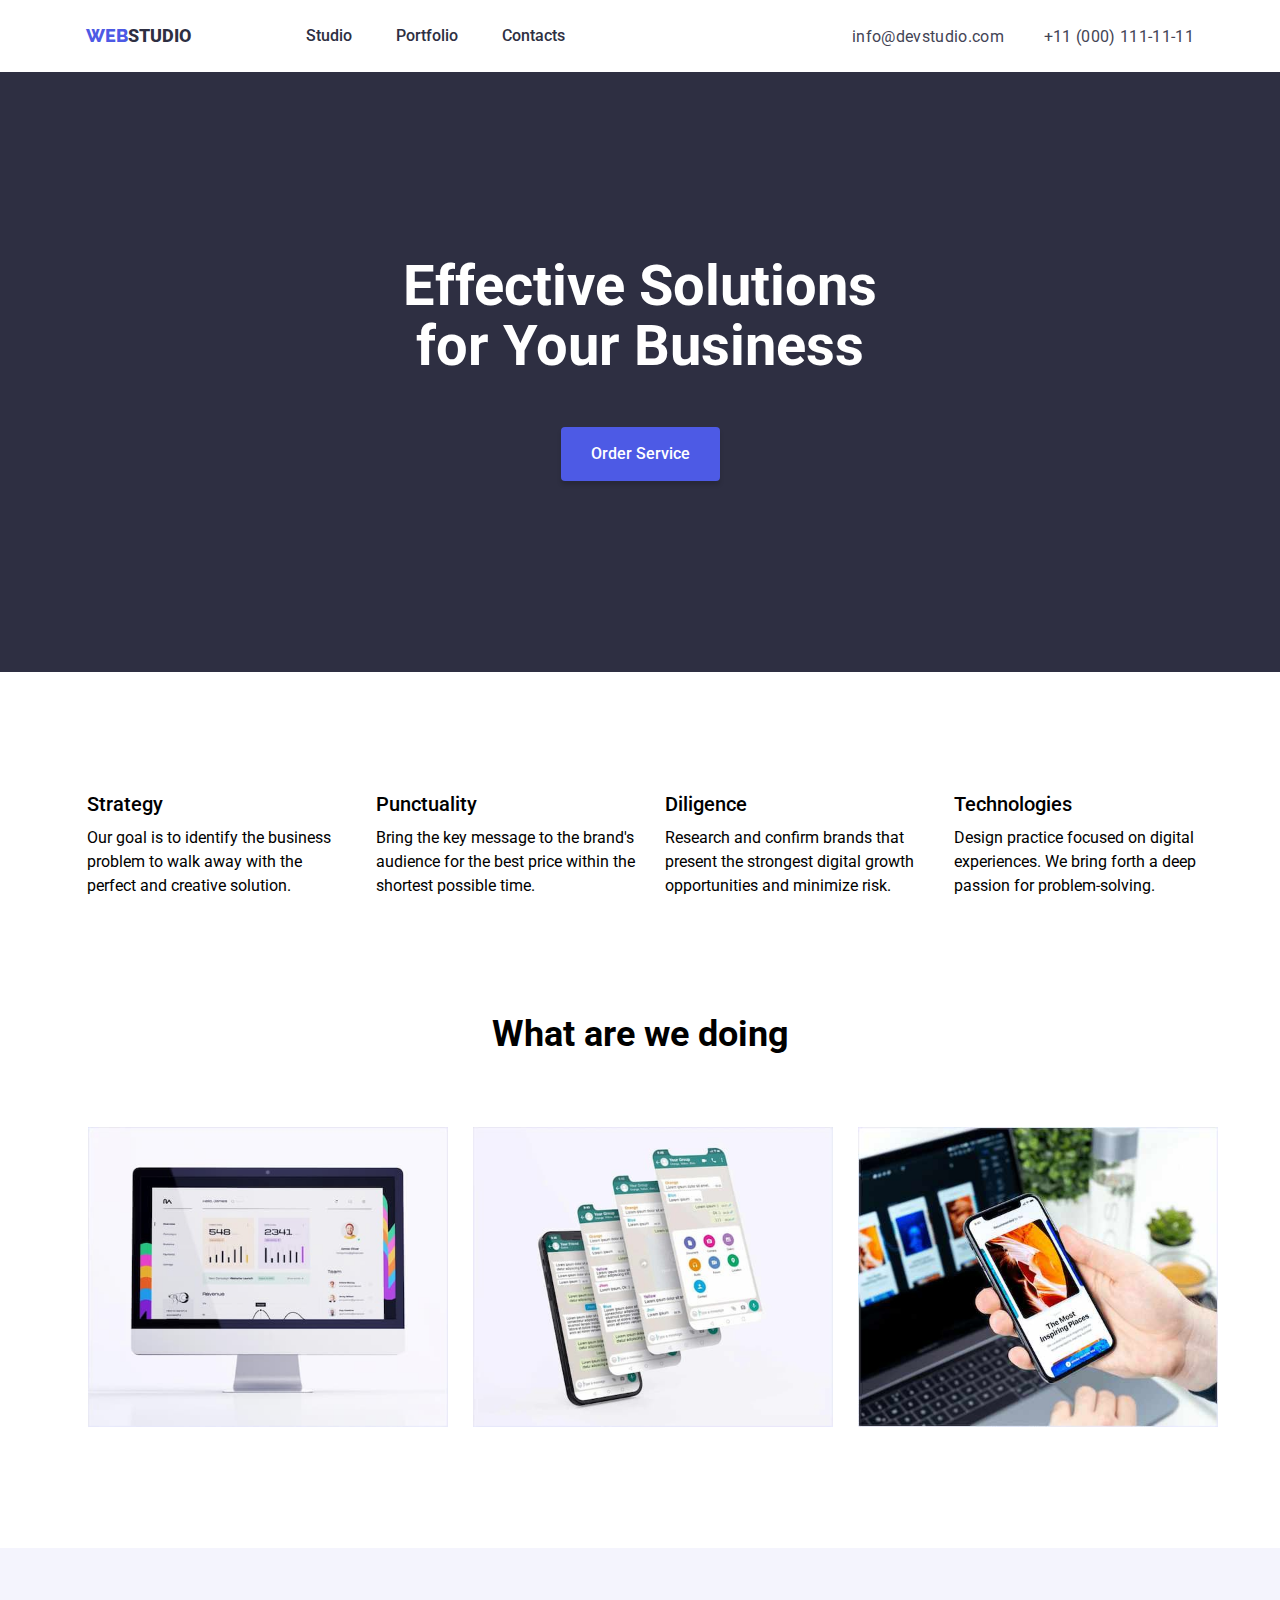
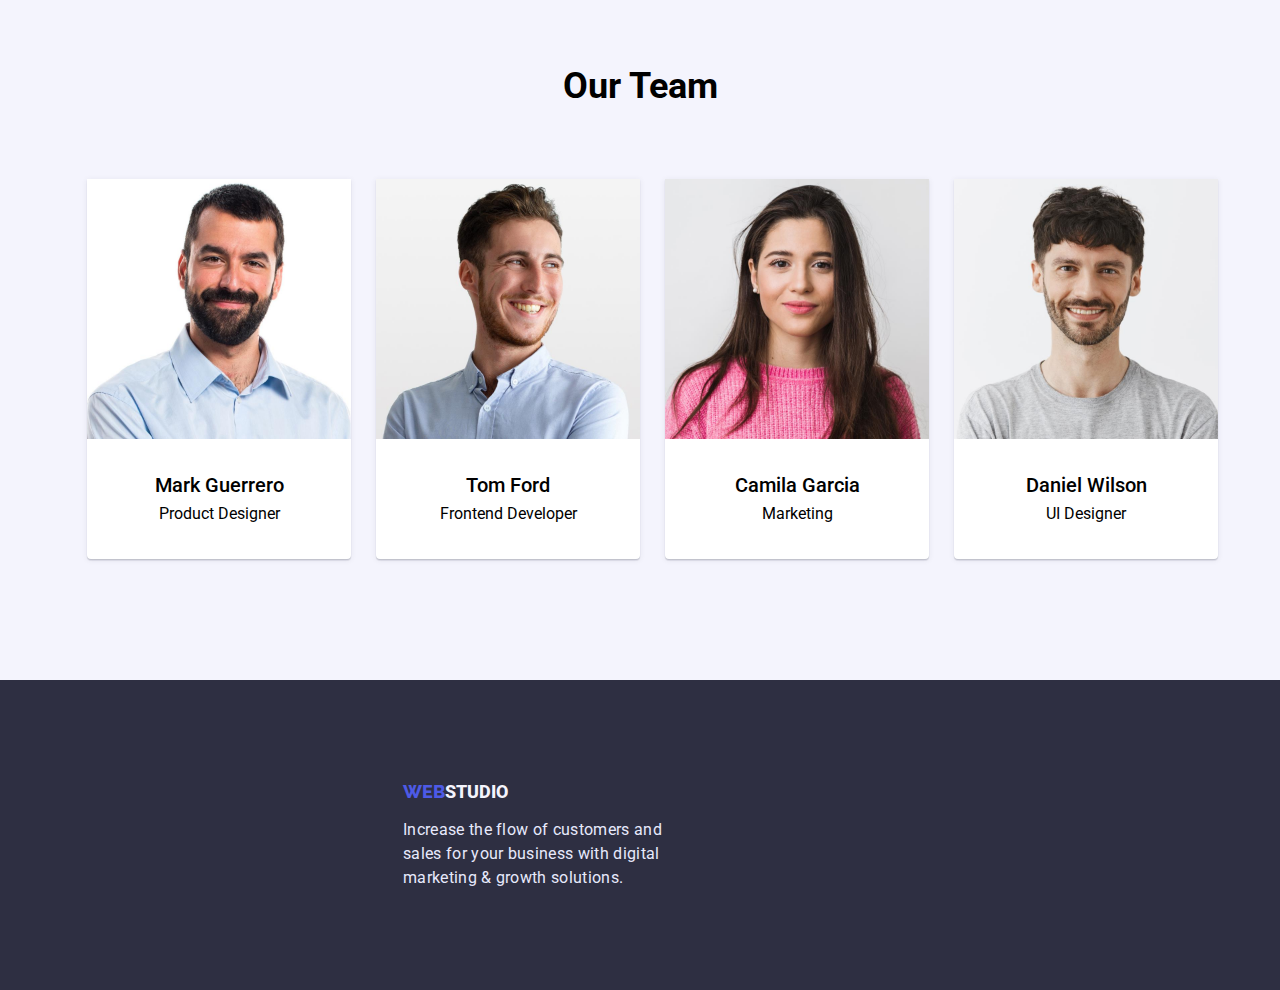
==== index.html @ 865a6005 "Add files via upload" ====
<!DOCTYPE html>
<html lang="en">
<head>
    <meta charset="UTF-8">
    <meta http-equiv="X-UA-Compatible" content="IE=edge">
    <meta name="viewport" content="width=device-width, initial-scale=1.0">
    <link href="https://fonts.googleapis.com/css2?family=Roboto:wght@400;500;700&display=swap" rel="stylesheet">
    <link href="https://fonts.googleapis.com/css2?family=Raleway:wght@800&display=swap" rel="stylesheet">
    <title>WebStudio</title>
    <link rel="stylesheet" href="style/style.css">
</head>
<body>
    <header class="webstudio-header">
        <nav class="webstudio-nav">
            <a class="webstudio-nav-logo" href="./index.html"><span class="webstudio-nav-link-color">WEB</span>STUDIO</a>
            <ul class="webstudio-header-menu">
                <li><a href="./index.html">Studio</a></li>
                <li><a href="./portfolio.html">Portfolio</a></li>
                <li><a href="">Contacts</a></li>
            </ul>
        </nav>
        <address class="webstudio-header-contant">
            <ul class="webstudio-header-contant-email-phone">
                <li><a href="mailto:info@devstudio.com">info@devstudio.com</a></li>
                <li><a href="tel:+110001111111">+11 (000) 111-11-11</a></li>
            </ul>
        </address>
    </header>
    <main>
        <section class="webstudio-service">
            <h1 class="webstudio-service-text">Effective Solutions for Your Business</h1>
            <button class="webstudio-service-button" type="button">Order Service</button>
        </section>
            <section class="webstudio-services">
                <h2 class="webstudio-services-title-section">Features</h2>
                    <ul class="webstudio-services-text">
                        <li class="webstudio-services-text-list">
                            <h3 class="webstudio-services-title">Strategy</h3>
                            <p class="webstudio-services-title-text">Our goal is to identify the business problem to walk away with the perfect and creative solution.</p>
                        </li>
                        <li class="webstudio-services-text-list">
                            <h3 class="webstudio-services-title">Punctuality</h3>
                            <p class="webstudio-services-title-text">Bring the key message to the brand's audience for the best price within the shortest possible time.</p>
                        </li>
                        <li class="webstudio-services-text-list">
                            <h3 class="webstudio-services-title">Diligence</h3>
                            <p class="webstudio-services-title-text">Research and confirm brands that present the strongest digital growth opportunities and minimize risk.</p>
                        </li>
                        <li class="webstudio-services-text-list">
                            <h3 class="webstudio-services-title">Technologies</h3>
                            <p class="webstudio-services-title-text">Design practice focused on digital experiences. We bring forth a deep passion for problem-solving.</p>
                        </li>
                    </ul>
            </section>
            <section class="webstudio-our-jobs">
                    <h2 class="webstudio-our-jobs-text">What are we doing</h2>
                <ul class="webstudio-our-jobs-images">
                    <li><img src="./images/img-1-(edited)-1.jpg" alt="Desktop-Mac" width="360"></li>
                    <li><img src="./images/img-2-(edited)-2.jpg" alt="Phone-with-screens" width="360"></li>
                    <li><img src="./images/img-3-(edited)-3.jpg" alt="IPhone" width="360"></li>
                </ul>
            </section>
            <section class="webstudio-our-team">
                    <h2 class="webstudio-our-team-title">Our Team</h2>
                        <ul class="webstudio-our-team-cards">
                            <li class="webstudio-our-team-cards-mark-guerrero">
                                <img src="./images/Mark-Guerrero-3.jpg" alt="Mark-Guerrero" width="264">
                                <h3 class="webstudio-our-team-cards-mark-guerrero-title">Mark Guerrero</h3>
                                <p class="webstudio-our-team-cards-mark-guerrero-text">Product Designer</p>
                            </li>
                            <li class="webstudio-our-team-cards-tom-ford">
                                <img src="./images/tom-ford-4.jpg" alt="Tom-Ford" width="264">
                                <h3 class="webstudio-our-team-cards-tom-ford-title">Tom Ford</h3>
                                <p class="webstudio-our-team-cards-tom-ford-text">Frontend Developer</p>
                            </li>
                            <li class="webstudio-our-team-cards-camila-garcia">
                                <img src="./images/Camila-Garcia-2.jpg" alt="Camila-Garcia" width="264">
                                <h3 class="webstudio-our-team-cards-camila-garcia-title">Camila Garcia</h3>
                                <p class="webstudio-our-team-cards-camila-garcia-text">Marketing</p>
                            </li>
                            <li class="webstudio-our-team-cards-daniel-wilson">
                                <img src="./images/Daniel-Wilson-1.jpg" alt="Daniel-Wilson" width="264">
                                <h3 class="webstudio-our-team-cards-daniel-wilson-title">Daniel Wilson</h3>
                                <p class="webstudio-our-team-cards-daniel-wilson-text">UI Designer</p>
                            </li>
                        </ul>
            </section>
    </main>

    <footer class="webstudio-footer">
        <a class="webstudio-footer-logo" href="./index.html"><span class="webstudio-footer-link-color">WEB</span>STUDIO</a>

        <p class="webstudio-footer-text">Increase the flow of customers and sales for your business with digital marketing & growth solutions.</p>
    </footer>

</body>

</html>
---- style/style.css ----
* {
    margin: 0;
    padding: 0;
    font-family: 'Roboto', sans-serif;
    text-decoration: none;
    list-style: none;
}

:root {
    --Primary-Brand: #4D5AE5;
    --Pressed-state: #404BBF;
    --Dark: #2E2F42;
    --Text: #434455;
    --Light: #F4F4FD;
    --White: #FFFFFF;
    --Accent: #E7E9FC;
    --Cloud: #F4F4FD;
}

/*Header*/

.webstudio-header {
    height: 72px;
    display: flex;
    justify-content: center;
    flex-wrap: wrap;
    align-self: center;
}

.webstudio-nav {
    display: flex;
    align-items: center;
}

.webstudio-header-menu {
    width: 361px;
    height: 24px;
    font-size: 16px;
    margin-left: 75px;
}

.webstudio-nav-logo {
    color: var(--Dark);
    font-style: normal;
    font-weight: 800;
    font-size: 18px;
    line-height: 1.33;
}

.webstudio-nav-link-color {
    color: var(--Primary-Brand);
    font-family: 'Raleway';
    font-style: normal;
    font-weight: 800;
    font-size: 18px;
    line-height: 1;
}

.webstudio-header-menu a {
    font-style: normal;
    font-weight: 500;
    font-size: 16px;
    line-height: 1.5;
    color: var(--Dark);
}

.webstudio-header-menu a:hover {
    cursor: pointer;
}

.webstudio-header-menu li {
    display: inline-block;
    padding-left: 40px;
}

.webstudio-header-contant-email-phone {
    display: flex;
    margin-left: 185px;
}

.webstudio-header-contant-email-phone li {
    padding-left: 40px;
    padding-top: 25px;
}

.webstudio-header-contant a {
    color: var(--Text);
    font-style: normal;
    font-weight: 400;
    font-size: 16px;
    line-height: 1.5;
    letter-spacing: 0.02em;
}

/*Effective Solutions for Your Business*/

.webstudio-service {
    display: flex;
    flex-direction: column;
    align-items: center;
    height: 600px;
    background: var(--Dark);
}

.webstudio-service-text {
    width: 496px;
    height: 120px;
    color: var(--White);
    font-style: normal;
    font-weight: 700;
    font-size: 56px;
    line-height: 1.07;
    margin-top: 185px;
    text-align: center;
}

.webstudio-service-button {
    border: none;
    outline: none;
    background: var(--Primary-Brand);
    color: var(--White);
    padding: 15px 30px;
    box-shadow: 0px 4px 4px rgba(0, 0, 0, 0.15);
    border-radius: 4px;
    font-style: normal;
    font-weight: 500;
    font-size: 16px;
    line-height: 1.5;
    margin-top: 50px;
}

.webstudio-service-button:hover,
.webstudio-service-button:focus {
    background: var(--Pressed-state);
    cursor: pointer;
}

/*Services*/

.webstudio-services {
    margin-top: 120px;
}

.webstudio-services-title-section {
    display: none;
    font-weight: 700;
    font-size: 36px;
    line-height: 1.11;
    letter-spacing: 0.02em;
    text-align: center;
}

.webstudio-services-title {
    font-weight: 500;
    font-size: 20px;
    line-height: 1.2;
}

.webstudio-services-title-text {
    font-style: normal;
    font-size: 16px;
    line-height: 1.5;
    padding-top: 10px;
}

.webstudio-services-text {
    display: flex;
    justify-content: center;
    font-weight: 400;
    font-size: 16px;
    margin-top: 70px;
}

.webstudio-services-text-list {
    width: 264px;
    height: 104px;
    padding-left: 25px;
}

/*Our jobs*/

.webstudio-our-jobs {
    margin-top: 120px;
    height: 412px;
}

.webstudio-our-jobs-text {
    font-style: normal;
    font-weight: 700;
    font-size: 36px;
    line-height: 1;
    text-align: center;
}

.webstudio-our-jobs-images {
    display: flex;
    justify-content: center;
    margin-top: 75px;
}

.webstudio-our-jobs-images img {
    padding-left: 25px;
}

/*Our team*/

.webstudio-our-team {
    margin-top: 100px;
}

.webstudio-our-team-cards {
    display: flex;
    justify-content: center;
    margin-top: 75px;
}

.webstudio-our-team-cards li {
    margin-left: 25px;
}

.webstudio-our-team-title {
    font-style: normal;
    font-weight: 700;
    font-size: 36px;
    line-height: 1;
    text-align: center;
    padding-top: 120px;
}

.webstudio-our-team {
    background: var(--Light);
    height: 732px;
    margin-top: 120px;
}

/*Mark Guerrero*/

.webstudio-our-team-cards-mark-guerrero {
    height: 380px;
    background: var(--White);
    box-shadow: 0px 1px 6px rgba(46, 47, 66, 0.08), 0px 1px 1px rgba(46, 47, 66, 0.16), 0px 2px 1px rgba(46, 47, 66, 0.08);
    border-radius: 0px 0px 4px 4px;
    text-align: center;
}

.webstudio-our-team-cards-mark-guerrero-title {
    font-style: normal;
    font-weight: 500;
    font-size: 20px;
    line-height: 1.2;
    padding-top: 30px;
}

.webstudio-our-team-cards-mark-guerrero-text {
    padding-top: 5px;
    font-style: normal;
    font-weight: 400;
    font-size: 16px;
    line-height: 1.5;
}

/*Tom Ford*/

.webstudio-our-team-cards-tom-ford {
    height: 380px;
    background: var(--White);
    box-shadow: 0px 1px 6px rgba(46, 47, 66, 0.08), 0px 1px 1px rgba(46, 47, 66, 0.16), 0px 2px 1px rgba(46, 47, 66, 0.08);
    border-radius: 0px 0px 4px 4px;
    text-align: center;
}

.webstudio-our-team-cards-tom-ford-title {
    font-style: normal;
    font-weight: 500;
    font-size: 20px;
    line-height: 1.2;
    padding-top: 30px;
}

.webstudio-our-team-cards-tom-ford-text {
    padding-top: 5px;
    font-style: normal;
    font-weight: 400;
    font-size: 16px;
    line-height: 1.5;
}

/*Camila Garcia*/

.webstudio-our-team-cards-camila-garcia {
    height: 380px;
    background: var(--White);
    box-shadow: 0px 1px 6px rgba(46, 47, 66, 0.08), 0px 1px 1px rgba(46, 47, 66, 0.16), 0px 2px 1px rgba(46, 47, 66, 0.08);
    border-radius: 0px 0px 4px 4px;
    text-align: center;
}

.webstudio-our-team-cards-camila-garcia-title {
    font-style: normal;
    font-weight: 500;
    font-size: 20px;
    line-height: 1.2;
    padding-top: 30px;
}

.webstudio-our-team-cards-camila-garcia-text {
    padding-top: 5px;
    font-style: normal;
    font-weight: 400;
    font-size: 16px;
    line-height: 1.5;
}

/*Daniel Wilson*/

.webstudio-our-team-cards-daniel-wilson {
    height: 380px;
    background: var(--White);
    box-shadow: 0px 1px 6px rgba(46, 47, 66, 0.08), 0px 1px 1px rgba(46, 47, 66, 0.16), 0px 2px 1px rgba(46, 47, 66, 0.08);
    border-radius: 0px 0px 4px 4px;
    text-align: center;
}

.webstudio-our-team-cards-daniel-wilson-title {
    font-style: normal;
    font-weight: 500;
    font-size: 20px;
    line-height: 1.2;
    padding-top: 30px;
}

.webstudio-our-team-cards-daniel-wilson-text {
    padding-top: 5px;
    font-style: normal;
    font-weight: 400;
    font-size: 16px;
    line-height: 1.5;
}

/*Footer*/

.webstudio-footer {
    height: 310px;
    background: var(--Dark);
    display: flex;
    flex-direction: column;
    justify-content: center;
    padding-left: 403px;
}

.webstudio-footer-logo {
    color: var(--Cloud);
    font-style: normal;
    font-weight: 800;
    font-size: 18px;
    line-height: 1.33;
}

.webstudio-footer-link-color {
    color: var(--Primary-Brand);
    font-family: 'Raleway';
    font-style: normal;
    font-weight: 800;
    font-size: 18px;
    line-height: 1;
}

.webstudio-footer-text {
    width: 264px;
    font-style: normal;
    font-weight: 400;
    font-size: 16px;
    line-height: 1.5;
    color: var(--Accent);
    padding-top: 15px;
    letter-spacing: 0.02em;
}
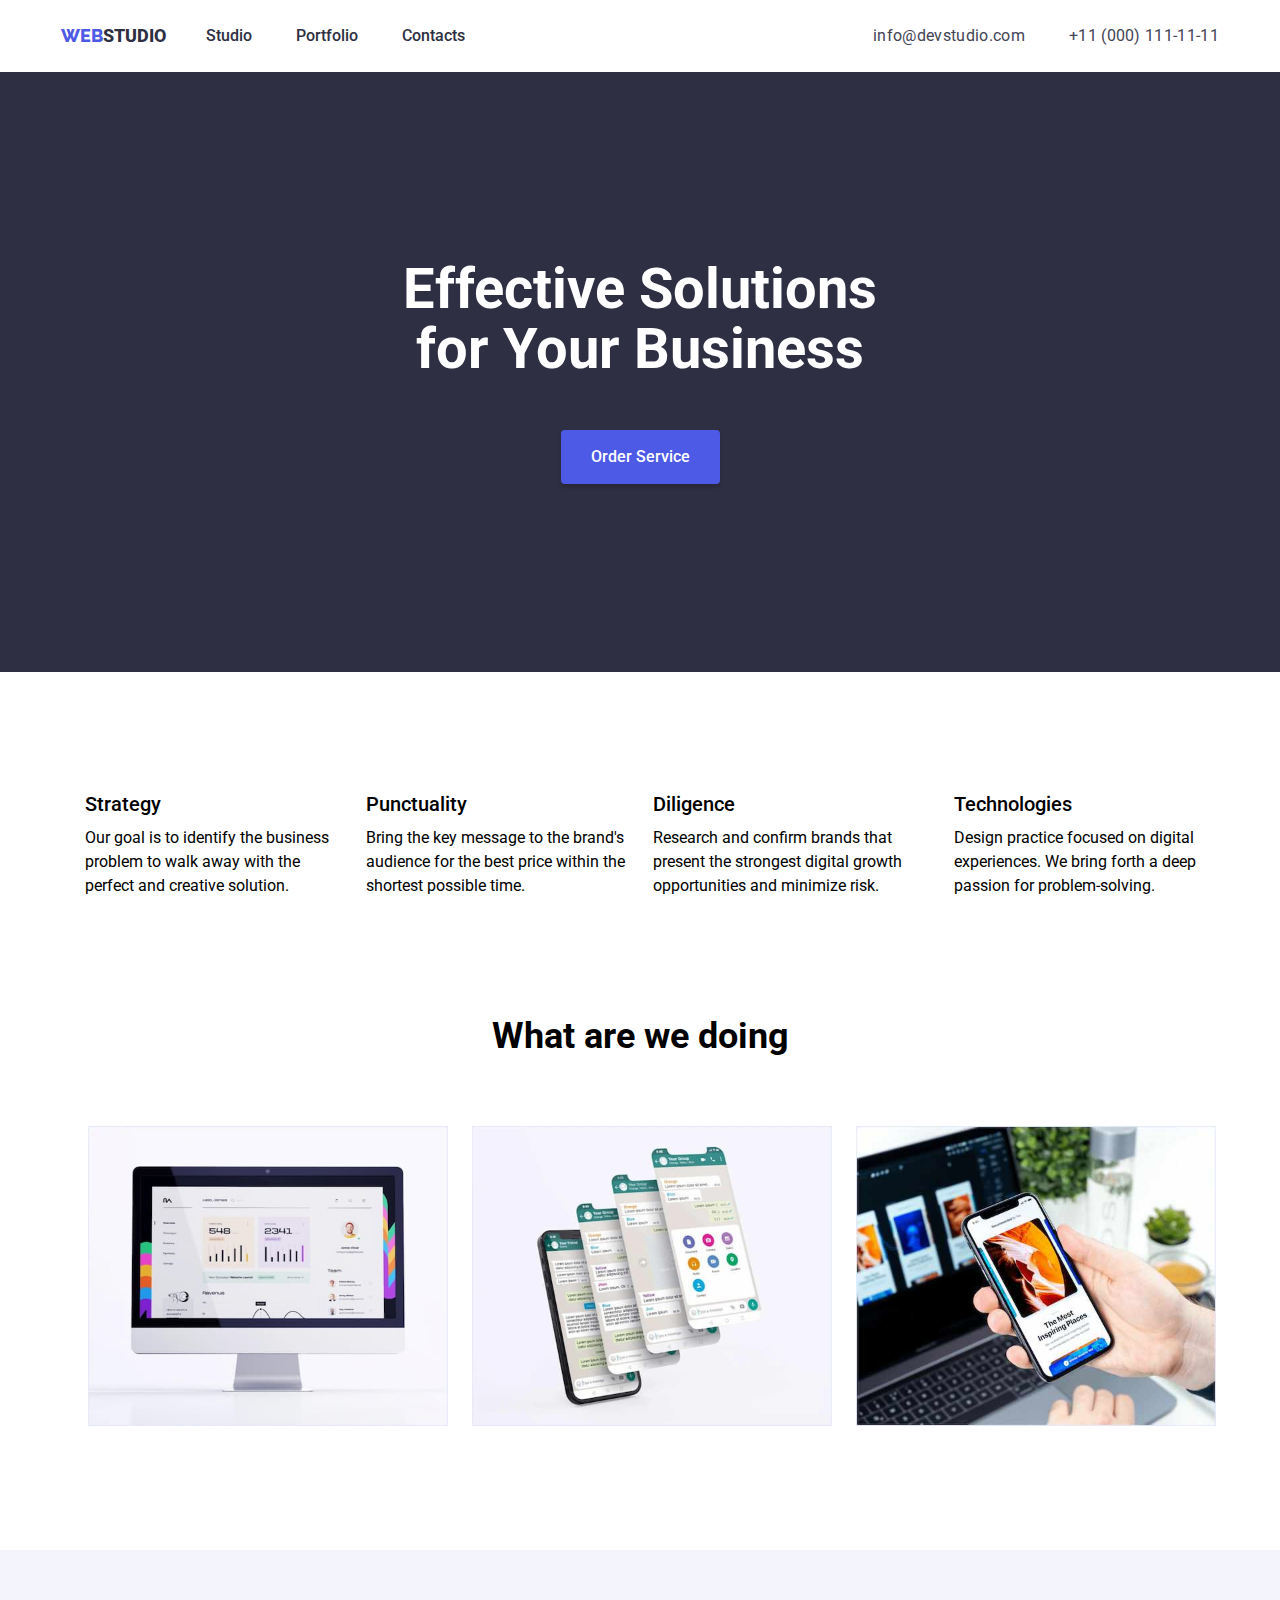
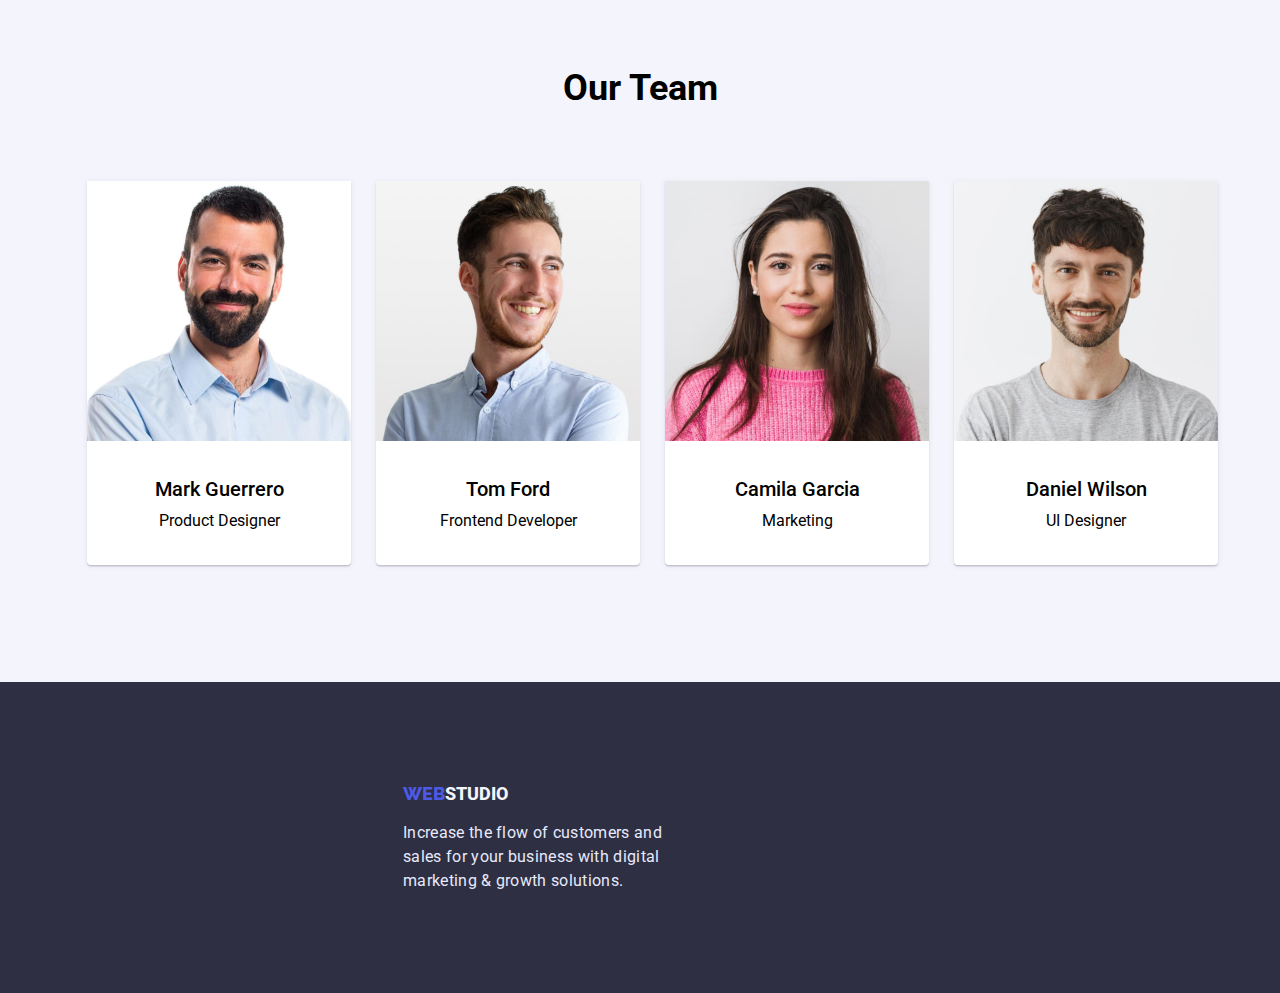
==== commit f8cd098a: "Update index.html" ====
--- a/index.html
+++ b/index.html
@@ -10,89 +10,108 @@
     <link rel="stylesheet" href="style/style.css">
 </head>
 <body>
-    <header class="webstudio-header">
-        <nav class="webstudio-nav">
-            <a class="webstudio-nav-logo" href="./index.html"><span class="webstudio-nav-link-color">WEB</span>STUDIO</a>
-            <ul class="webstudio-header-menu">
-                <li><a href="./index.html">Studio</a></li>
-                <li><a href="./portfolio.html">Portfolio</a></li>
-                <li><a href="">Contacts</a></li>
-            </ul>
-        </nav>
-        <address class="webstudio-header-contant">
-            <ul class="webstudio-header-contant-email-phone">
-                <li><a href="mailto:info@devstudio.com">info@devstudio.com</a></li>
-                <li><a href="tel:+110001111111">+11 (000) 111-11-11</a></li>
-            </ul>
-        </address>
-    </header>
+            <div class="webstudio-header-container">
+                <header class="webstudio-header">
+                    <nav class="webstudio-nav">
+                    <a class="webstudio-nav-logo" href="./index.html"><span class="webstudio-nav-link-color">WEB</span>STUDIO</a>
+                        <ul class="webstudio-header-menu">
+                            <li><a href="./index.html">Studio</a></li>
+                            <li><a href="./portfolio.html">Portfolio</a></li>
+                            <li><a href="">Contacts</a></li>
+                        </ul>
+                    </nav>
+                </header>
+                <address class="webstudio-header-contant">
+                    <ul>
+                        <li><a href="mailto:info@devstudio.com">info@devstudio.com</a></li>
+                        <li><a href="tel:+110001111111">+11 (000) 111-11-11</a></li>
+                    </ul>
+                </address>
+            </div>
     <main>
         <section class="webstudio-service">
-            <h1 class="webstudio-service-text">Effective Solutions for Your Business</h1>
-            <button class="webstudio-service-button" type="button">Order Service</button>
+            <div class="webstudio-service-container">
+                <h1 class="webstudio-service-text">Effective Solutions for Your Business</h1>
+                <button class="webstudio-service-button" type="button">Order Service</button>
+            </div>
         </section>
             <section class="webstudio-services">
-                <h2 class="webstudio-services-title-section">Features</h2>
-                    <ul class="webstudio-services-text">
-                        <li class="webstudio-services-text-list">
-                            <h3 class="webstudio-services-title">Strategy</h3>
-                            <p class="webstudio-services-title-text">Our goal is to identify the business problem to walk away with the perfect and creative solution.</p>
-                        </li>
-                        <li class="webstudio-services-text-list">
-                            <h3 class="webstudio-services-title">Punctuality</h3>
-                            <p class="webstudio-services-title-text">Bring the key message to the brand's audience for the best price within the shortest possible time.</p>
-                        </li>
-                        <li class="webstudio-services-text-list">
-                            <h3 class="webstudio-services-title">Diligence</h3>
-                            <p class="webstudio-services-title-text">Research and confirm brands that present the strongest digital growth opportunities and minimize risk.</p>
-                        </li>
-                        <li class="webstudio-services-text-list">
-                            <h3 class="webstudio-services-title">Technologies</h3>
-                            <p class="webstudio-services-title-text">Design practice focused on digital experiences. We bring forth a deep passion for problem-solving.</p>
-                        </li>
-                    </ul>
+                <h2 hidden class="webstudio-services-title-section">Features</h2>
+                    <div class="webstudio-services-container">
+                        <ul>
+                            <li class="webstudio-services-text-list">
+                                <h3 class="webstudio-services-title">Strategy</h3>
+                                <p class="webstudio-services-title-text">Our goal is to identify the business problem to walk away with the perfect and creative solution.</p>
+                            </li>
+                            <li class="webstudio-services-text-list">
+                                <h3 class="webstudio-services-title">Punctuality</h3>
+                                <p class="webstudio-services-title-text">Bring the key message to the brand's audience for the best price within the shortest possible time.</p>
+                            </li>
+                            <li class="webstudio-services-text-list">
+                                <h3 class="webstudio-services-title">Diligence</h3>
+                                <p class="webstudio-services-title-text">Research and confirm brands that present the strongest digital growth opportunities and minimize risk.</p>
+                            </li>
+                            <li class="webstudio-services-text-list">
+                                <h3 class="webstudio-services-title">Technologies</h3>
+                                <p class="webstudio-services-title-text">Design practice focused on digital experiences. We bring forth a deep passion for problem-solving.</p>
+                            </li>
+                        </ul>
+                    </div>
             </section>
             <section class="webstudio-our-jobs">
+                <div class="webstudio-our-jobs-container">
                     <h2 class="webstudio-our-jobs-text">What are we doing</h2>
-                <ul class="webstudio-our-jobs-images">
-                    <li><img src="./images/img-1-(edited)-1.jpg" alt="Desktop-Mac" width="360"></li>
-                    <li><img src="./images/img-2-(edited)-2.jpg" alt="Phone-with-screens" width="360"></li>
-                    <li><img src="./images/img-3-(edited)-3.jpg" alt="IPhone" width="360"></li>
-                </ul>
+                        <ul class="webstudio-our-jobs-images">
+                            <li><img src="./images/img-1-(edited)-1.jpg" alt="Desktop-Mac" width="360"></li>
+                            <li><img src="./images/img-2-(edited)-2.jpg" alt="Phone-with-screens" width="360"></li>
+                            <li><img src="./images/img-3-(edited)-3.jpg" alt="IPhone" width="360"></li>
+                        </ul>
+                </div>
             </section>
             <section class="webstudio-our-team">
+                <div class="webstudio-our-team-container">
                     <h2 class="webstudio-our-team-title">Our Team</h2>
                         <ul class="webstudio-our-team-cards">
-                            <li class="webstudio-our-team-cards-mark-guerrero">
+                            <li class="webstudio-our-team-cards-employee">
                                 <img src="./images/Mark-Guerrero-3.jpg" alt="Mark-Guerrero" width="264">
-                                <h3 class="webstudio-our-team-cards-mark-guerrero-title">Mark Guerrero</h3>
-                                <p class="webstudio-our-team-cards-mark-guerrero-text">Product Designer</p>
+                                <div class="webstudio-our-team-cards-employee-titles">
+                                    <h3 class="webstudio-our-team-cards-title-list">Mark Guerrero</h3>
+                                    <p class="webstudio-our-team-cards-text-list">Product Designer</p>
+                                </div>
                             </li>
-                            <li class="webstudio-our-team-cards-tom-ford">
+                            <li class="webstudio-our-team-cards-employee">
                                 <img src="./images/tom-ford-4.jpg" alt="Tom-Ford" width="264">
-                                <h3 class="webstudio-our-team-cards-tom-ford-title">Tom Ford</h3>
-                                <p class="webstudio-our-team-cards-tom-ford-text">Frontend Developer</p>
+                                <div class="webstudio-our-team-cards-employee-titles">
+                                    <h3 class="webstudio-our-team-cards-title-list">Tom Ford</h3>
+                                    <p class="webstudio-our-team-cards-text-list">Frontend Developer</p>
+                                </div>
                             </li>
-                            <li class="webstudio-our-team-cards-camila-garcia">
+                            <li class="webstudio-our-team-cards-employee">
                                 <img src="./images/Camila-Garcia-2.jpg" alt="Camila-Garcia" width="264">
-                                <h3 class="webstudio-our-team-cards-camila-garcia-title">Camila Garcia</h3>
-                                <p class="webstudio-our-team-cards-camila-garcia-text">Marketing</p>
+                                <div class="webstudio-our-team-cards-employee-titles">
+                                    <h3 class="webstudio-our-team-cards-title-list">Camila Garcia</h3>
+                                    <p class="webstudio-our-team-cards-text-list">Marketing</p>
+                                </div>
                             </li>
-                            <li class="webstudio-our-team-cards-daniel-wilson">
+                            <li class="webstudio-our-team-cards-employee">
                                 <img src="./images/Daniel-Wilson-1.jpg" alt="Daniel-Wilson" width="264">
-                                <h3 class="webstudio-our-team-cards-daniel-wilson-title">Daniel Wilson</h3>
-                                <p class="webstudio-our-team-cards-daniel-wilson-text">UI Designer</p>
+                                <div class="webstudio-our-team-cards-employee-titles">
+                                    <h3 class="webstudio-our-team-cards-title-list">Daniel Wilson</h3>
+                                    <p class="webstudio-our-team-cards-text-list">UI Designer</p>
+                                </div>
                             </li>
                         </ul>
+                </div>
             </section>
     </main>
 
     <footer class="webstudio-footer">
-        <a class="webstudio-footer-logo" href="./index.html"><span class="webstudio-footer-link-color">WEB</span>STUDIO</a>
-
-        <p class="webstudio-footer-text">Increase the flow of customers and sales for your business with digital marketing & growth solutions.</p>
+        <div class="webstudio-footer-container">
+            <a class="webstudio-footer-logo" href="./index.html"><span class="webstudio-footer-link-color">WEB</span>STUDIO</a>
+            <p class="webstudio-footer-text">Increase the flow of customers and sales for your business with digital marketing & growth solutions.</p>
+        </div>
     </footer>
 
 </body>
 
-</html>+</html>
--- a/style/style.css
+++ b/style/style.css
@@ -19,24 +19,25 @@
 
 /*Header*/
 
+.webstudio-header-container {
+    width: 1158px;
+    margin: auto;
+    display: flex;
+    flex-direction: row;
+    justify-content: center;
+    align-items: center;
+}
+
 .webstudio-header {
-    height: 72px;
-    display: flex;
-    justify-content: center;
-    flex-wrap: wrap;
-    align-self: center;
+    padding: 24px 0;
 }
 
 .webstudio-nav {
     display: flex;
-    align-items: center;
-}
-
-.webstudio-header-menu {
-    width: 361px;
-    height: 24px;
-    font-size: 16px;
-    margin-left: 75px;
+}
+
+.webstudio-nav li {
+    display: inline-block;
 }
 
 .webstudio-nav-logo {
@@ -64,25 +65,25 @@
     color: var(--Dark);
 }
 
-.webstudio-header-menu a:hover {
+.webstudio-header-menu a:hover,
+.webstudio-header-menu a:focus {
+    color: var(--Pressed-state);
     cursor: pointer;
 }
 
 .webstudio-header-menu li {
+    padding-left: 40px;
+}
+
+.webstudio-header-contant {
+    margin-left: auto;
+}
+
+.webstudio-header-contant li {
     display: inline-block;
     padding-left: 40px;
 }
 
-.webstudio-header-contant-email-phone {
-    display: flex;
-    margin-left: 185px;
-}
-
-.webstudio-header-contant-email-phone li {
-    padding-left: 40px;
-    padding-top: 25px;
-}
-
 .webstudio-header-contant a {
     color: var(--Text);
     font-style: normal;
@@ -92,25 +93,37 @@
     letter-spacing: 0.02em;
 }
 
+.webstudio-header-contant a:hover,
+.webstudio-header-contant a:focus {
+    color: var(--Pressed-state);
+    cursor: pointer;
+}
+
 /*Effective Solutions for Your Business*/
 
 .webstudio-service {
     display: flex;
     flex-direction: column;
     align-items: center;
-    height: 600px;
     background: var(--Dark);
+    padding: 188px 0;
+}
+
+.webstudio-service-container {
+    width: 1158px;
+    display: flex;
+    justify-content: center;
+    align-items: center;
+    flex-direction: column;
 }
 
 .webstudio-service-text {
     width: 496px;
-    height: 120px;
     color: var(--White);
     font-style: normal;
     font-weight: 700;
     font-size: 56px;
     line-height: 1.07;
-    margin-top: 185px;
     text-align: center;
 }
 
@@ -137,17 +150,12 @@
 
 /*Services*/
 
-.webstudio-services {
+.webstudio-services-container ul {
+    width: 1158px;
+    display: flex;
+    justify-content: center;
+    margin: auto;
     margin-top: 120px;
-}
-
-.webstudio-services-title-section {
-    display: none;
-    font-weight: 700;
-    font-size: 36px;
-    line-height: 1.11;
-    letter-spacing: 0.02em;
-    text-align: center;
 }
 
 .webstudio-services-title {
@@ -160,28 +168,31 @@
     font-style: normal;
     font-size: 16px;
     line-height: 1.5;
-    padding-top: 10px;
+    margin-top: 10px;
 }
 
 .webstudio-services-text {
-    display: flex;
-    justify-content: center;
     font-weight: 400;
     font-size: 16px;
     margin-top: 70px;
 }
 
 .webstudio-services-text-list {
-    width: 264px;
-    height: 104px;
-    padding-left: 25px;
+    margin-left: 24px;
 }
 
 /*Our jobs*/
+
+.webstudio-our-jobs-container {
+    width: 1158px;
+    display: flex;
+    flex-direction: column;
+    justify-content: center;
+    margin: auto;
+}
 
 .webstudio-our-jobs {
     margin-top: 120px;
-    height: 412px;
 }
 
 .webstudio-our-jobs-text {
@@ -195,11 +206,11 @@
 .webstudio-our-jobs-images {
     display: flex;
     justify-content: center;
-    margin-top: 75px;
+    margin-top: 72px;
 }
 
 .webstudio-our-jobs-images img {
-    padding-left: 25px;
+    margin-left: 24px;
 }
 
 /*Our team*/
@@ -233,114 +244,50 @@
     margin-top: 120px;
 }
 
-/*Mark Guerrero*/
-
-.webstudio-our-team-cards-mark-guerrero {
-    height: 380px;
+/*Our team*/
+
+.webstudio-our-team-container {
+    width: 1158px;
+    display: flex;
+    flex-direction: column;
+    margin: auto;
+}
+
+.webstudio-our-team-cards-employee {
     background: var(--White);
-    box-shadow: 0px 1px 6px rgba(46, 47, 66, 0.08), 0px 1px 1px rgba(46, 47, 66, 0.16), 0px 2px 1px rgba(46, 47, 66, 0.08);
+    box-shadow: 0px 1px 6px rgba(46, 47, 66, 0.08),
+                0px 1px 1px rgba(46, 47, 66, 0.16),
+                0px 2px 1px rgba(46, 47, 66, 0.08);
     border-radius: 0px 0px 4px 4px;
     text-align: center;
 }
 
-.webstudio-our-team-cards-mark-guerrero-title {
+.webstudio-our-team-cards-title-list {
     font-style: normal;
     font-weight: 500;
     font-size: 20px;
     line-height: 1.2;
-    padding-top: 30px;
-}
-
-.webstudio-our-team-cards-mark-guerrero-text {
-    padding-top: 5px;
+}
+
+.webstudio-our-team-cards-text-list {
+    margin-top: 8px;
     font-style: normal;
     font-weight: 400;
     font-size: 16px;
     line-height: 1.5;
 }
 
-/*Tom Ford*/
-
-.webstudio-our-team-cards-tom-ford {
-    height: 380px;
-    background: var(--White);
-    box-shadow: 0px 1px 6px rgba(46, 47, 66, 0.08), 0px 1px 1px rgba(46, 47, 66, 0.16), 0px 2px 1px rgba(46, 47, 66, 0.08);
-    border-radius: 0px 0px 4px 4px;
-    text-align: center;
-}
-
-.webstudio-our-team-cards-tom-ford-title {
-    font-style: normal;
-    font-weight: 500;
-    font-size: 20px;
-    line-height: 1.2;
-    padding-top: 30px;
-}
-
-.webstudio-our-team-cards-tom-ford-text {
-    padding-top: 5px;
-    font-style: normal;
-    font-weight: 400;
-    font-size: 16px;
-    line-height: 1.5;
-}
-
-/*Camila Garcia*/
-
-.webstudio-our-team-cards-camila-garcia {
-    height: 380px;
-    background: var(--White);
-    box-shadow: 0px 1px 6px rgba(46, 47, 66, 0.08), 0px 1px 1px rgba(46, 47, 66, 0.16), 0px 2px 1px rgba(46, 47, 66, 0.08);
-    border-radius: 0px 0px 4px 4px;
-    text-align: center;
-}
-
-.webstudio-our-team-cards-camila-garcia-title {
-    font-style: normal;
-    font-weight: 500;
-    font-size: 20px;
-    line-height: 1.2;
-    padding-top: 30px;
-}
-
-.webstudio-our-team-cards-camila-garcia-text {
-    padding-top: 5px;
-    font-style: normal;
-    font-weight: 400;
-    font-size: 16px;
-    line-height: 1.5;
-}
-
-/*Daniel Wilson*/
-
-.webstudio-our-team-cards-daniel-wilson {
-    height: 380px;
-    background: var(--White);
-    box-shadow: 0px 1px 6px rgba(46, 47, 66, 0.08), 0px 1px 1px rgba(46, 47, 66, 0.16), 0px 2px 1px rgba(46, 47, 66, 0.08);
-    border-radius: 0px 0px 4px 4px;
-    text-align: center;
-}
-
-.webstudio-our-team-cards-daniel-wilson-title {
-    font-style: normal;
-    font-weight: 500;
-    font-size: 20px;
-    line-height: 1.2;
-    padding-top: 30px;
-}
-
-.webstudio-our-team-cards-daniel-wilson-text {
-    padding-top: 5px;
-    font-style: normal;
-    font-weight: 400;
-    font-size: 16px;
-    line-height: 1.5;
+.webstudio-our-team-cards-employee-titles {
+    padding: 32px 16px 32px 16px;
 }
 
 /*Footer*/
+.webstudio-footer-container {
+    width: 264px;
+    padding: 100px 0px 100px 0px;
+}
 
 .webstudio-footer {
-    height: 310px;
     background: var(--Dark);
     display: flex;
     flex-direction: column;
@@ -366,7 +313,6 @@
 }
 
 .webstudio-footer-text {
-    width: 264px;
     font-style: normal;
     font-weight: 400;
     font-size: 16px;
@@ -374,4 +320,4 @@
     color: var(--Accent);
     padding-top: 15px;
     letter-spacing: 0.02em;
-}+}
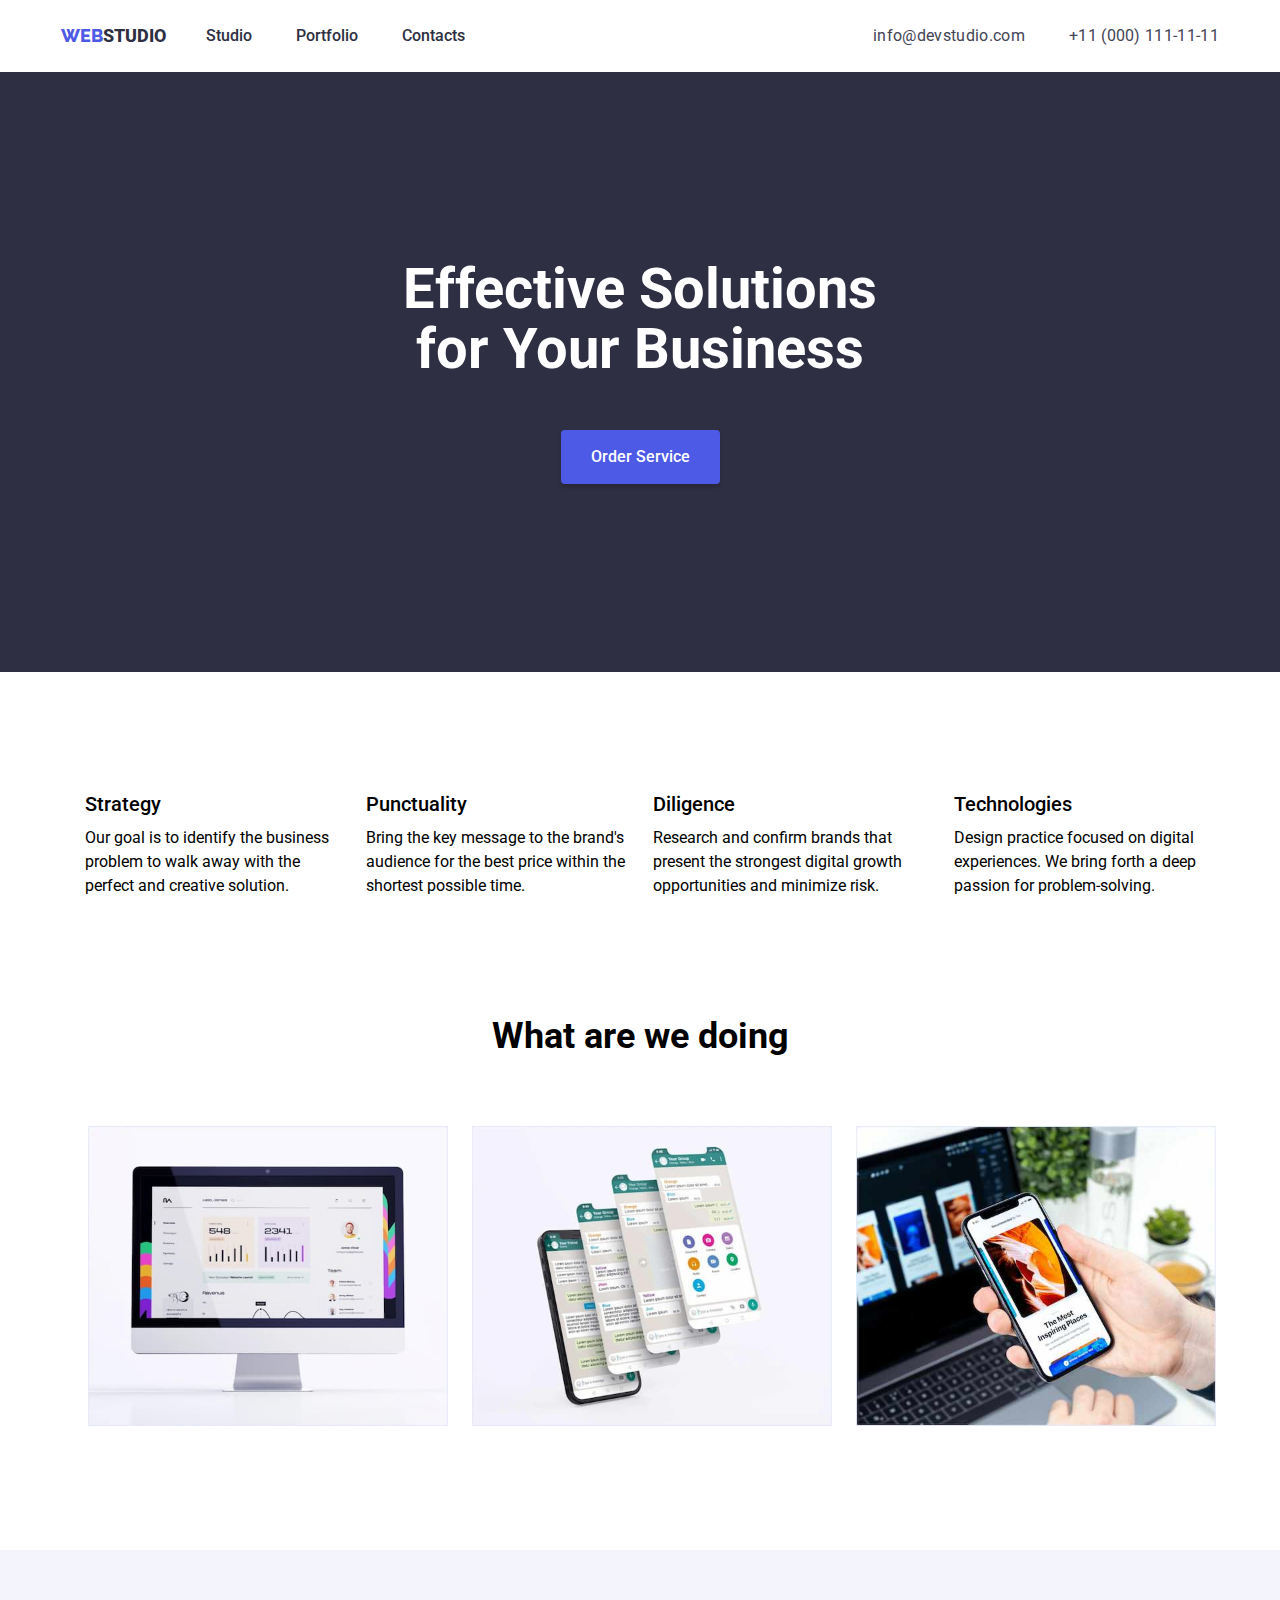
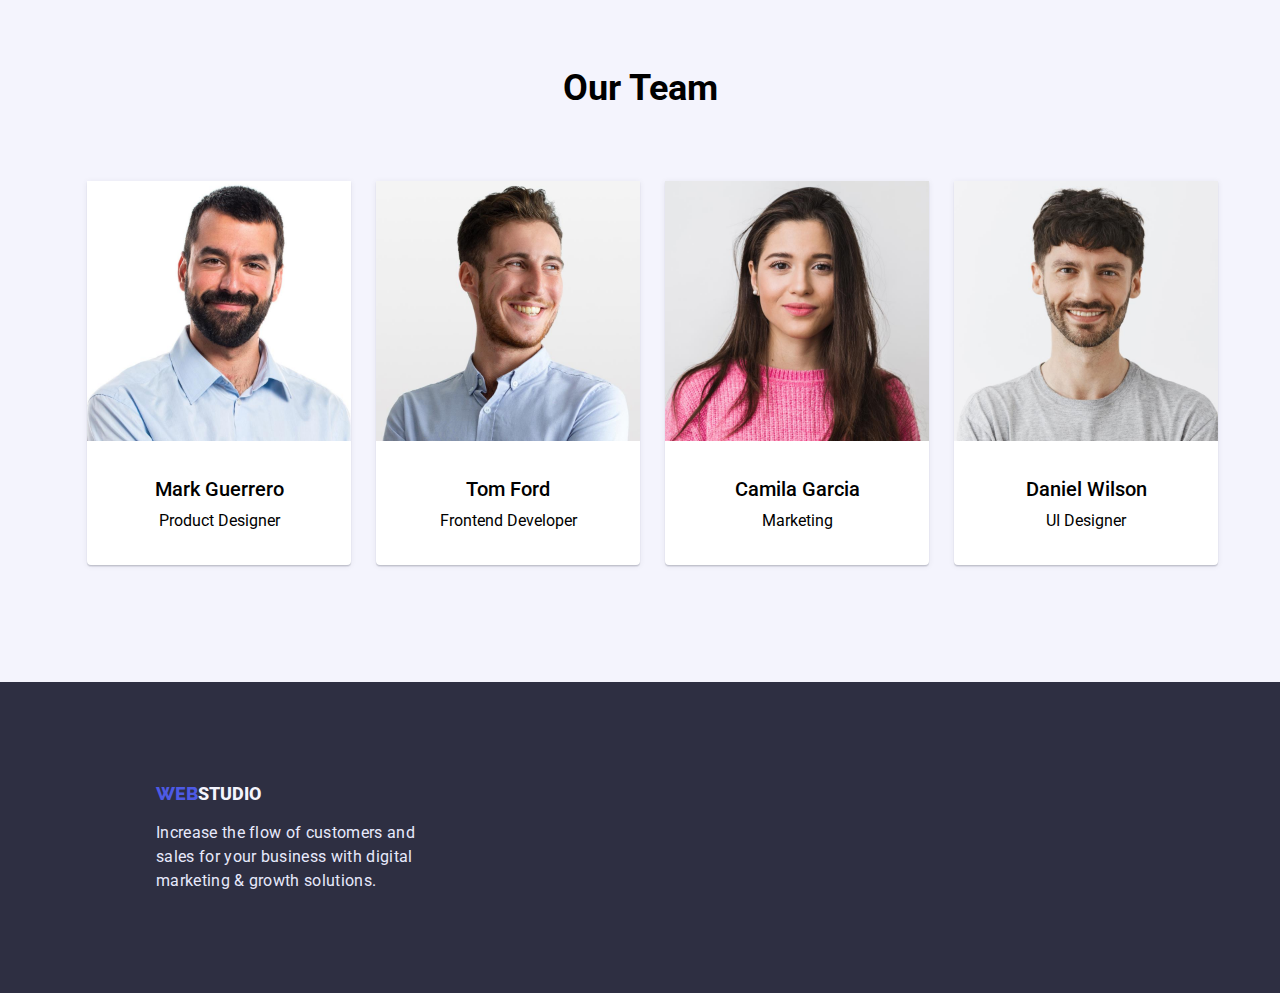
==== commit 7b006f16: "Add files via upload" ====
--- a/index.html
+++ b/index.html
@@ -10,24 +10,24 @@
     <link rel="stylesheet" href="style/style.css">
 </head>
 <body>
-            <div class="webstudio-header-container">
-                <header class="webstudio-header">
-                    <nav class="webstudio-nav">
-                    <a class="webstudio-nav-logo" href="./index.html"><span class="webstudio-nav-link-color">WEB</span>STUDIO</a>
-                        <ul class="webstudio-header-menu">
-                            <li><a href="./index.html">Studio</a></li>
-                            <li><a href="./portfolio.html">Portfolio</a></li>
-                            <li><a href="">Contacts</a></li>
-                        </ul>
-                    </nav>
-                </header>
+    <header class="webstudio-header">
+        <div class="webstudio-header-container">
+            <nav class="webstudio-nav">
+                <a class="webstudio-nav-logo" href="./index.html"><span class="webstudio-nav-link-color">WEB</span>STUDIO</a>
+                <ul class="webstudio-header-menu">
+                    <li><a href="./index.html">Studio</a></li>
+                    <li><a href="./portfolio.html">Portfolio</a></li>
+                    <li><a href="">Contacts</a></li>
+                </ul>
                 <address class="webstudio-header-contant">
                     <ul>
                         <li><a href="mailto:info@devstudio.com">info@devstudio.com</a></li>
                         <li><a href="tel:+110001111111">+11 (000) 111-11-11</a></li>
                     </ul>
                 </address>
-            </div>
+            </nav>
+        </div>
+    </header>
     <main>
         <section class="webstudio-service">
             <div class="webstudio-service-container">
@@ -107,11 +107,13 @@
 
     <footer class="webstudio-footer">
         <div class="webstudio-footer-container">
-            <a class="webstudio-footer-logo" href="./index.html"><span class="webstudio-footer-link-color">WEB</span>STUDIO</a>
-            <p class="webstudio-footer-text">Increase the flow of customers and sales for your business with digital marketing & growth solutions.</p>
+            <div class="webstudio-footer-container-style">
+                <a class="webstudio-footer-logo" href="./index.html"><span class="webstudio-footer-link-color">WEB</span>STUDIO</a>
+                <p class="webstudio-footer-text">Increase the flow of customers and sales for your business with digital marketing & growth solutions.</p>
+            </div>
         </div>
     </footer>
 
 </body>
 
-</html>
+</html>--- a/style/style.css
+++ b/style/style.css
@@ -21,11 +21,10 @@
 
 .webstudio-header-container {
     width: 1158px;
-    margin: auto;
-    display: flex;
-    flex-direction: row;
-    justify-content: center;
-    align-items: center;
+    margin-left: auto;
+    margin-right: auto;
+    padding-left: 15px;
+    padding-right: 15px;
 }
 
 .webstudio-header {
@@ -282,17 +281,14 @@
 }
 
 /*Footer*/
+
 .webstudio-footer-container {
     width: 264px;
-    padding: 100px 0px 100px 0px;
+    padding: 100px 0px 100px 156px;
 }
 
 .webstudio-footer {
     background: var(--Dark);
-    display: flex;
-    flex-direction: column;
-    justify-content: center;
-    padding-left: 403px;
 }
 
 .webstudio-footer-logo {
@@ -320,4 +316,4 @@
     color: var(--Accent);
     padding-top: 15px;
     letter-spacing: 0.02em;
-}
+}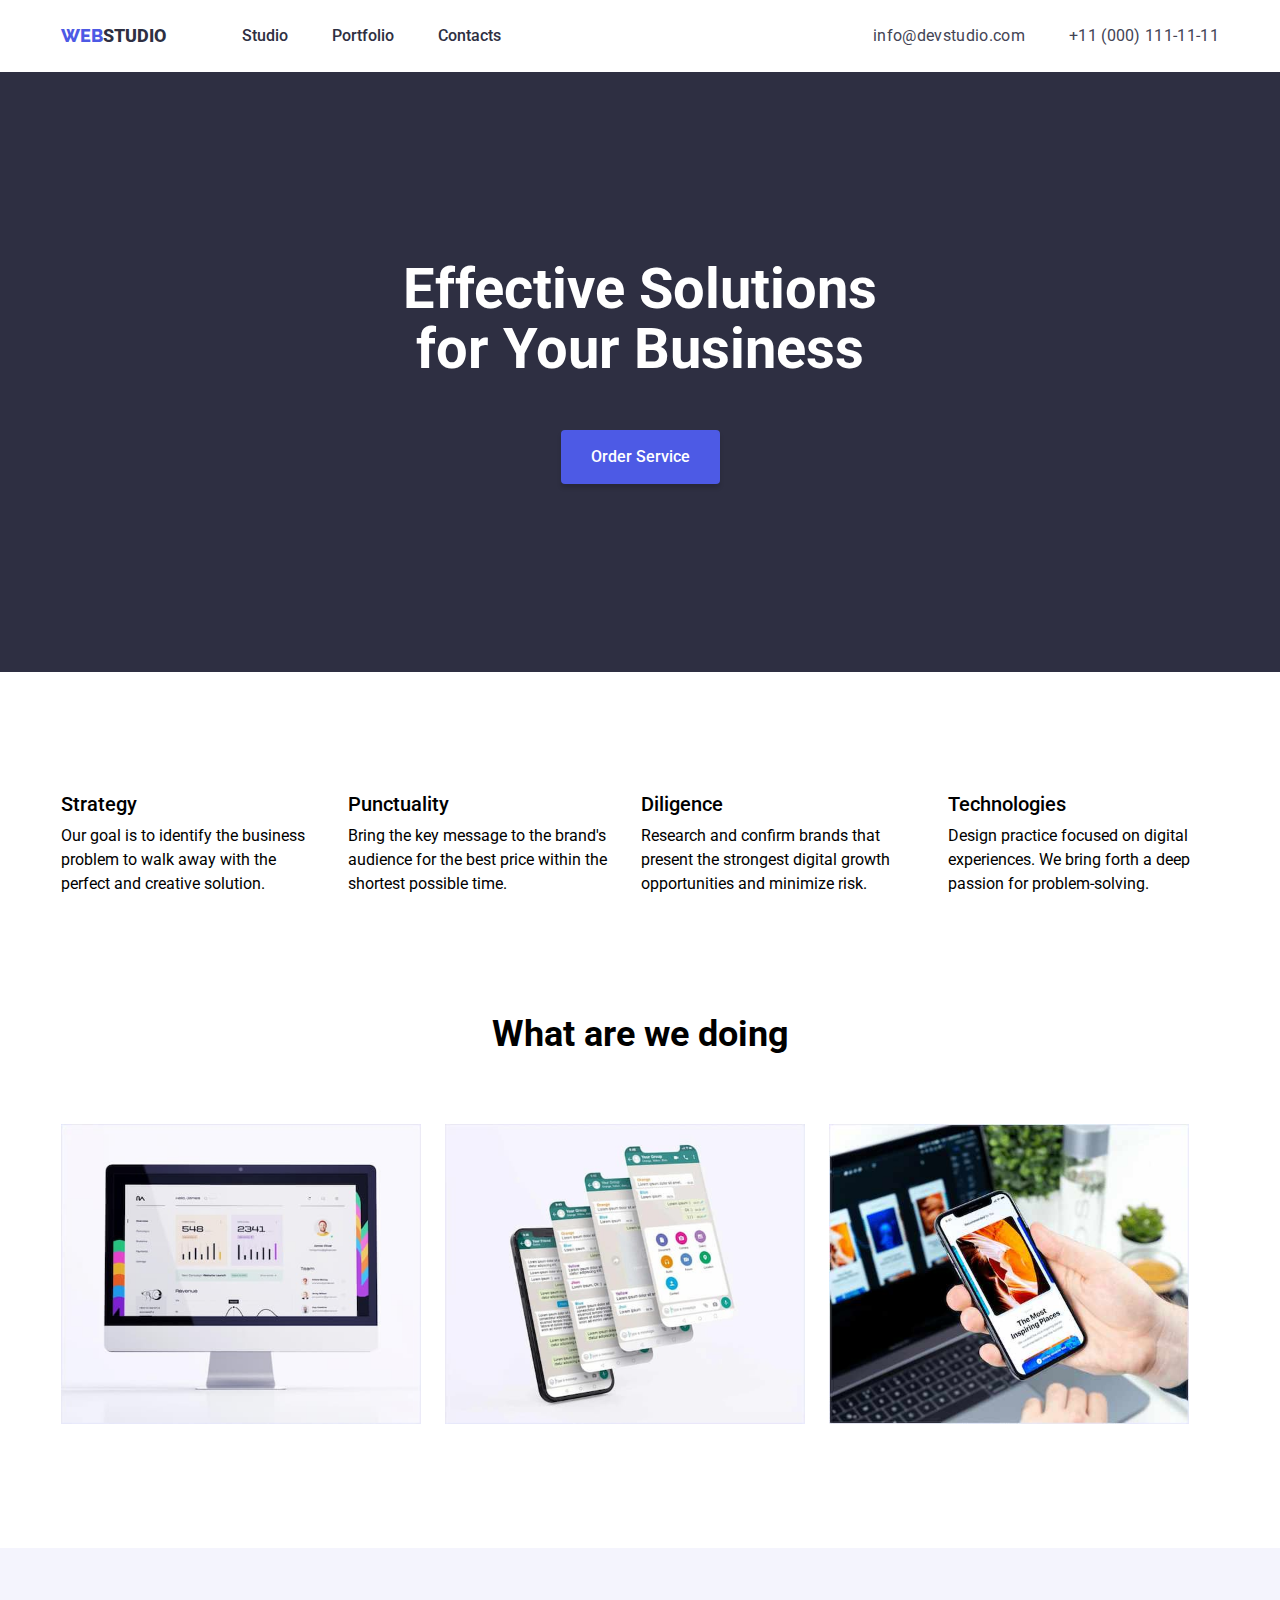
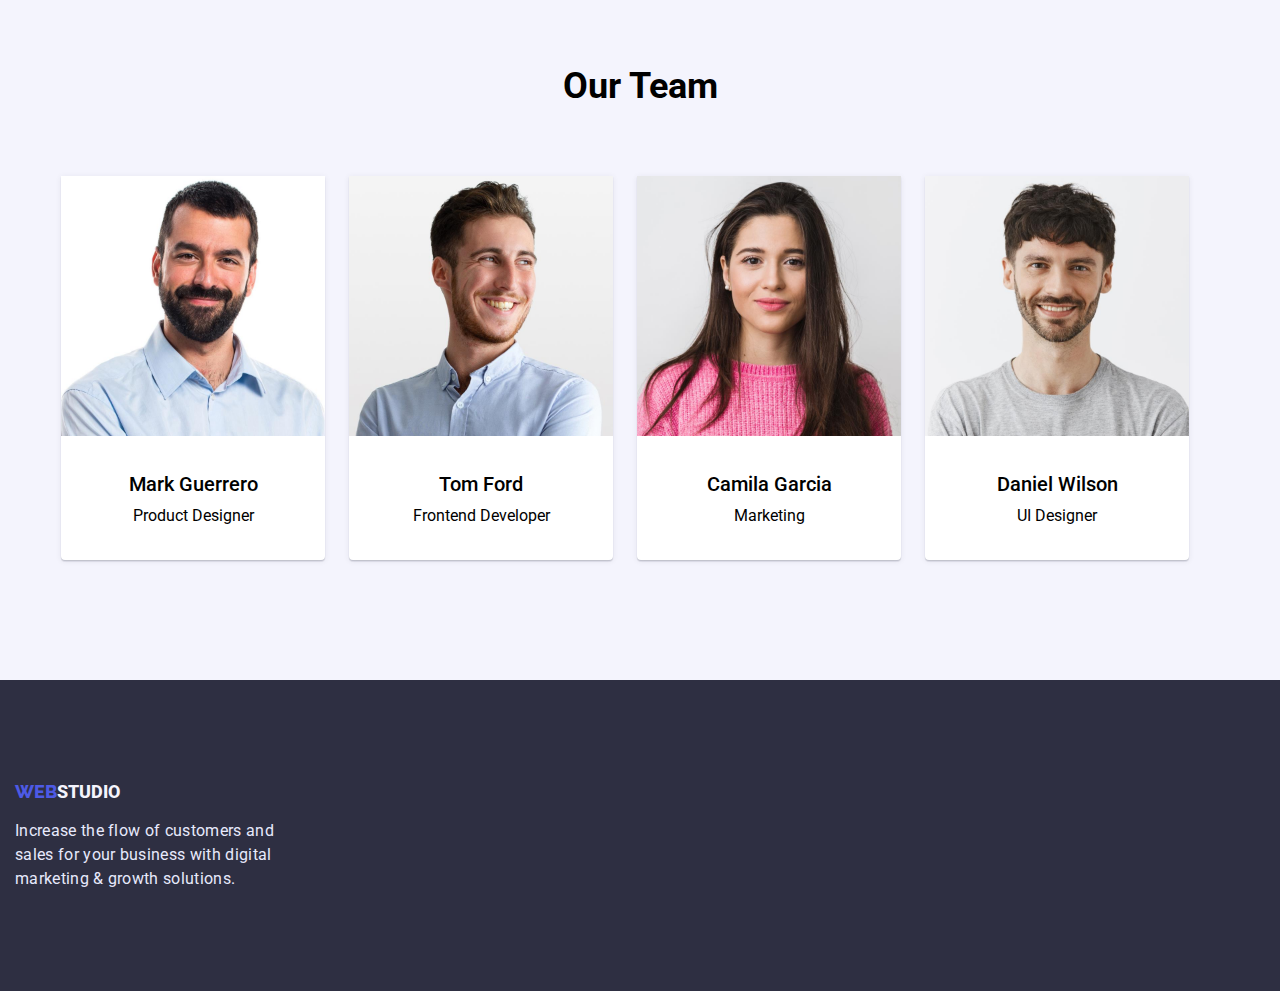
==== commit ca33ba97: "errors correction" ====
--- a/index.html
+++ b/index.html
@@ -61,7 +61,7 @@
             <section class="webstudio-our-jobs">
                 <div class="webstudio-our-jobs-container">
                     <h2 class="webstudio-our-jobs-text">What are we doing</h2>
-                        <ul class="webstudio-our-jobs-images">
+                        <ul>
                             <li><img src="./images/img-1-(edited)-1.jpg" alt="Desktop-Mac" width="360"></li>
                             <li><img src="./images/img-2-(edited)-2.jpg" alt="Phone-with-screens" width="360"></li>
                             <li><img src="./images/img-3-(edited)-3.jpg" alt="IPhone" width="360"></li>
--- a/style/style.css
+++ b/style/style.css
@@ -25,6 +25,7 @@
     margin-right: auto;
     padding-left: 15px;
     padding-right: 15px;
+    margin: 0 auto;
 }
 
 .webstudio-header {
@@ -37,6 +38,7 @@
 
 .webstudio-nav li {
     display: inline-block;
+    margin: 0px 0px 0px 40px;
 }
 
 .webstudio-nav-logo {
@@ -54,6 +56,10 @@
     font-weight: 800;
     font-size: 18px;
     line-height: 1;
+}
+
+.webstudio-header-menu {
+    margin-left: 76px;
 }
 
 .webstudio-header-menu a {
@@ -71,7 +77,11 @@
 }
 
 .webstudio-header-menu li {
-    padding-left: 40px;
+    margin-left: 40px;
+}
+
+.webstudio-header-menu li:first-child {
+    margin-left: 0px;
 }
 
 .webstudio-header-contant {
@@ -80,7 +90,7 @@
 
 .webstudio-header-contant li {
     display: inline-block;
-    padding-left: 40px;
+    margin-left: 40px;
 }
 
 .webstudio-header-contant a {
@@ -96,6 +106,10 @@
 .webstudio-header-contant a:focus {
     color: var(--Pressed-state);
     cursor: pointer;
+}
+
+.webstudio-header-contant li:first-child {
+    margin-left: 0px;
 }
 
 /*Effective Solutions for Your Business*/
@@ -149,12 +163,28 @@
 
 /*Services*/
 
+.webstudio-services {
+    margin-top: 120px;
+}
+
+.webstudio-services-container {
+    width: 1158px;
+    padding-left: 15px;
+    padding-right: 15px;
+    margin-left: auto;
+    margin-right: auto;
+}
+
 .webstudio-services-container ul {
-    width: 1158px;
-    display: flex;
-    justify-content: center;
-    margin: auto;
-    margin-top: 120px;
+    display: flex;
+}
+
+.webstudio-services-container li {
+    display: inline-block;
+}
+
+.webstudio-services-container li:first-child {
+    margin-left: 0px;
 }
 
 .webstudio-services-title {
@@ -167,7 +197,7 @@
     font-style: normal;
     font-size: 16px;
     line-height: 1.5;
-    margin-top: 10px;
+    margin-top: 8px;
 }
 
 .webstudio-services-text {
@@ -182,16 +212,25 @@
 
 /*Our jobs*/
 
-.webstudio-our-jobs-container {
-    width: 1158px;
-    display: flex;
-    flex-direction: column;
-    justify-content: center;
-    margin: auto;
-}
-
 .webstudio-our-jobs {
     margin-top: 120px;
+}
+
+.webstudio-our-jobs-container {
+    width: 1158px;
+    padding-left: 15px;
+    padding-right: 15px;
+    margin-left: auto;
+    margin-right: auto;
+}
+
+.webstudio-our-jobs-container ul {
+    display: flex;
+    margin-top: 72px;
+}
+
+.webstudio-our-jobs-container li {
+    margin-left: 24px;
 }
 
 .webstudio-our-jobs-text {
@@ -202,30 +241,26 @@
     text-align: center;
 }
 
-.webstudio-our-jobs-images {
-    display: flex;
-    justify-content: center;
-    margin-top: 72px;
-}
-
-.webstudio-our-jobs-images img {
-    margin-left: 24px;
+.webstudio-our-jobs-container li:first-child {
+    margin-left: 0px;
 }
 
 /*Our team*/
 
 .webstudio-our-team {
     margin-top: 100px;
-}
-
-.webstudio-our-team-cards {
-    display: flex;
-    justify-content: center;
+    background: var(--Light);
+    height: 732px;
+    margin-top: 120px;
+}
+
+.webstudio-our-team-container {
+    width: 1158px;
     margin-top: 75px;
-}
-
-.webstudio-our-team-cards li {
-    margin-left: 25px;
+    padding-left: 15px;
+    padding-right: 15px;
+    margin-left: auto;
+    margin-right: auto;
 }
 
 .webstudio-our-team-title {
@@ -237,19 +272,14 @@
     padding-top: 120px;
 }
 
-.webstudio-our-team {
-    background: var(--Light);
-    height: 732px;
-    margin-top: 120px;
-}
-
-/*Our team*/
-
-.webstudio-our-team-container {
-    width: 1158px;
-    display: flex;
-    flex-direction: column;
-    margin: auto;
+.webstudio-our-team-cards {
+    width: 264px;
+    display: flex;
+    margin-top: 72px;
+}
+
+.webstudio-our-team-cards li {
+    margin-left: 24px;
 }
 
 .webstudio-our-team-cards-employee {
@@ -277,18 +307,29 @@
 }
 
 .webstudio-our-team-cards-employee-titles {
-    padding: 32px 16px 32px 16px;
+    padding: 32px 16px;
+}
+
+.webstudio-our-team-cards li:first-child {
+    margin-left: 0px;
 }
 
 /*Footer*/
-
-.webstudio-footer-container {
-    width: 264px;
-    padding: 100px 0px 100px 156px;
-}
 
 .webstudio-footer {
     background: var(--Dark);
+    padding-left: 15px;
+    padding-right: 15px;
+    margin-left: auto;
+    margin-right: auto;
+}
+
+.webstudio-footer-container {
+    padding: 100px 0px 100px 0px;
+}
+
+.webstudio-footer-container-style {
+    width: 264px;
 }
 
 .webstudio-footer-logo {
@@ -314,6 +355,6 @@
     font-size: 16px;
     line-height: 1.5;
     color: var(--Accent);
-    padding-top: 15px;
+    margin-top: 15px;
     letter-spacing: 0.02em;
 }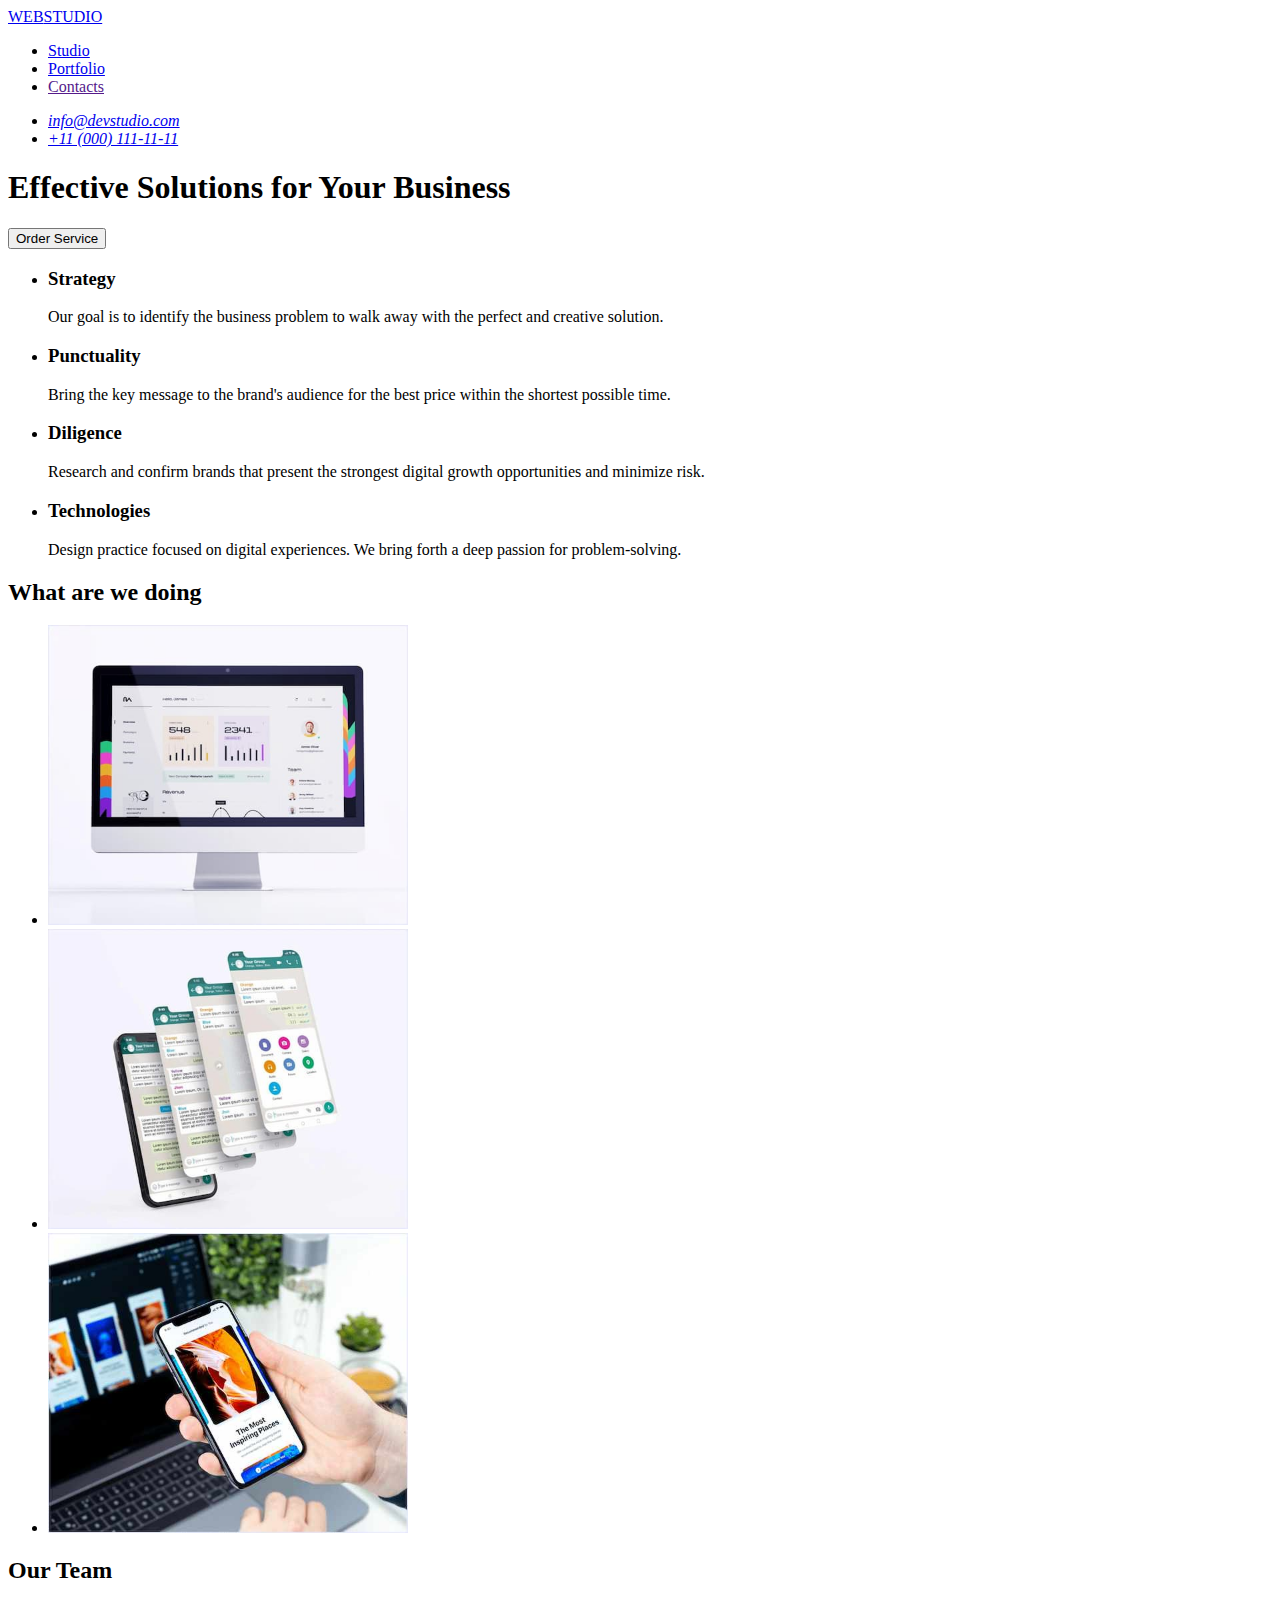
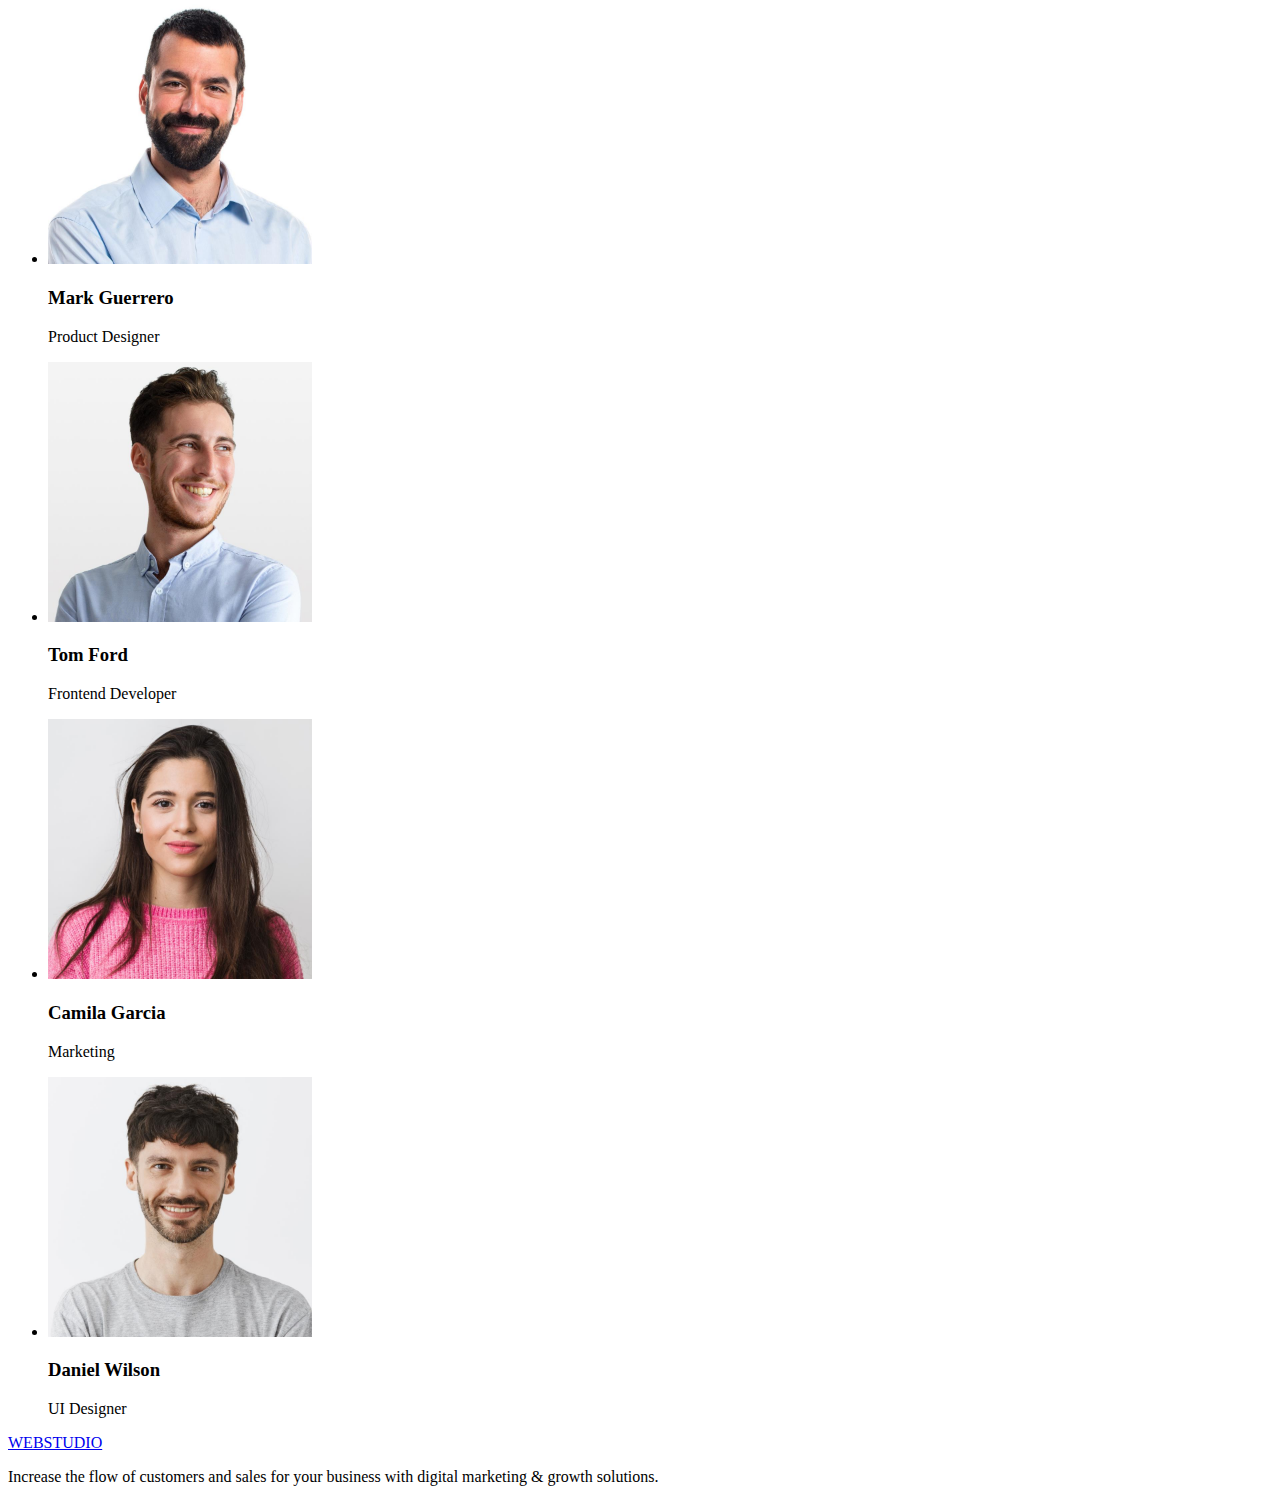
==== commit fbef5a5b: "Update index.html" ====
--- a/index.html
+++ b/index.html
@@ -7,7 +7,7 @@
     <link href="https://fonts.googleapis.com/css2?family=Roboto:wght@400;500;700&display=swap" rel="stylesheet">
     <link href="https://fonts.googleapis.com/css2?family=Raleway:wght@800&display=swap" rel="stylesheet">
     <title>WebStudio</title>
-    <link rel="stylesheet" href="style/style.css">
+    <link rel="stylesheet" href="css/style.css">
 </head>
 <body>
     <header class="webstudio-header">
@@ -106,7 +106,7 @@
     </main>
 
     <footer class="webstudio-footer">
-        <div class="webstudio-footer-container">
+        <div class="webstudio-footer-container-logo-text">
             <div class="webstudio-footer-container-style">
                 <a class="webstudio-footer-logo" href="./index.html"><span class="webstudio-footer-link-color">WEB</span>STUDIO</a>
                 <p class="webstudio-footer-text">Increase the flow of customers and sales for your business with digital marketing & growth solutions.</p>
@@ -116,4 +116,4 @@
 
 </body>
 
-</html>+</html>
